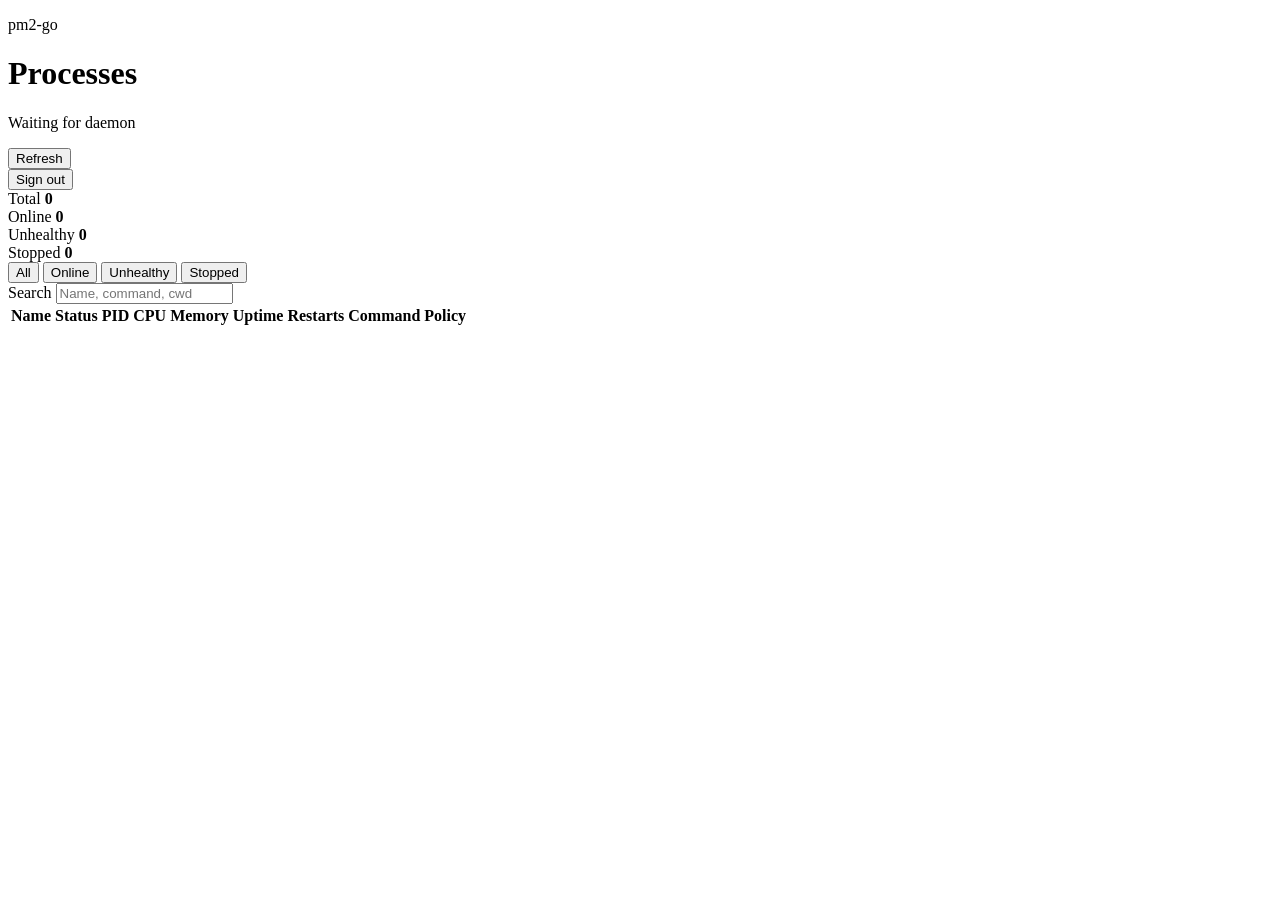
==== internal/web/assets/index.html @ 7dc077ea "feat: add optional web dashboard" ====
<!doctype html>
<html lang="en">
  <head>
    <meta charset="utf-8">
    <meta name="viewport" content="width=device-width, initial-scale=1">
    <title>pm2-go Web</title>
    <link rel="stylesheet" href="/assets/app.css">
    <script src="/assets/app.js" defer></script>
  </head>
  <body>
    <div class="app-shell">
      <header class="topbar">
        <div>
          <p class="eyebrow">pm2-go</p>
          <h1>Processes</h1>
        </div>
        <div class="topbar-actions">
          <p id="last-updated" class="timestamp">Waiting for daemon</p>
          <button id="refresh" class="button button-primary" type="button">Refresh</button>
          <form method="post" action="/auth/logout">
            <button class="button" type="submit">Sign out</button>
          </form>
        </div>
      </header>

      <main class="workspace">
        <section class="summary-strip" aria-label="Process summary">
          <div>
            <span class="summary-label">Total</span>
            <strong id="total-count">0</strong>
          </div>
          <div>
            <span class="summary-label">Online</span>
            <strong id="online-count">0</strong>
          </div>
          <div>
            <span class="summary-label">Unhealthy</span>
            <strong id="unhealthy-count">0</strong>
          </div>
          <div>
            <span class="summary-label">Stopped</span>
            <strong id="stopped-count">0</strong>
          </div>
        </section>

        <section class="toolbar" aria-label="Process filters">
          <div class="segmented" role="tablist" aria-label="Status filter">
            <button class="segment active" type="button" data-filter="all">All</button>
            <button class="segment" type="button" data-filter="online">Online</button>
            <button class="segment" type="button" data-filter="unhealthy">Unhealthy</button>
            <button class="segment" type="button" data-filter="stopped">Stopped</button>
          </div>
          <label class="search-label">
            <span>Search</span>
            <input id="search" type="search" placeholder="Name, command, cwd">
          </label>
        </section>

        <section class="table-panel" aria-label="Process table">
          <div id="error" class="notice notice-error" hidden></div>
          <div id="empty" class="notice" hidden>No processes registered.</div>
          <div class="table-scroll">
            <table>
              <thead>
                <tr>
                  <th scope="col">Name</th>
                  <th scope="col">Status</th>
                  <th scope="col">PID</th>
                  <th scope="col">CPU</th>
                  <th scope="col">Memory</th>
                  <th scope="col">Uptime</th>
                  <th scope="col">Restarts</th>
                  <th scope="col">Command</th>
                  <th scope="col">Policy</th>
                </tr>
              </thead>
              <tbody id="process-rows"></tbody>
            </table>
          </div>
        </section>
      </main>
    </div>
  </body>
</html>
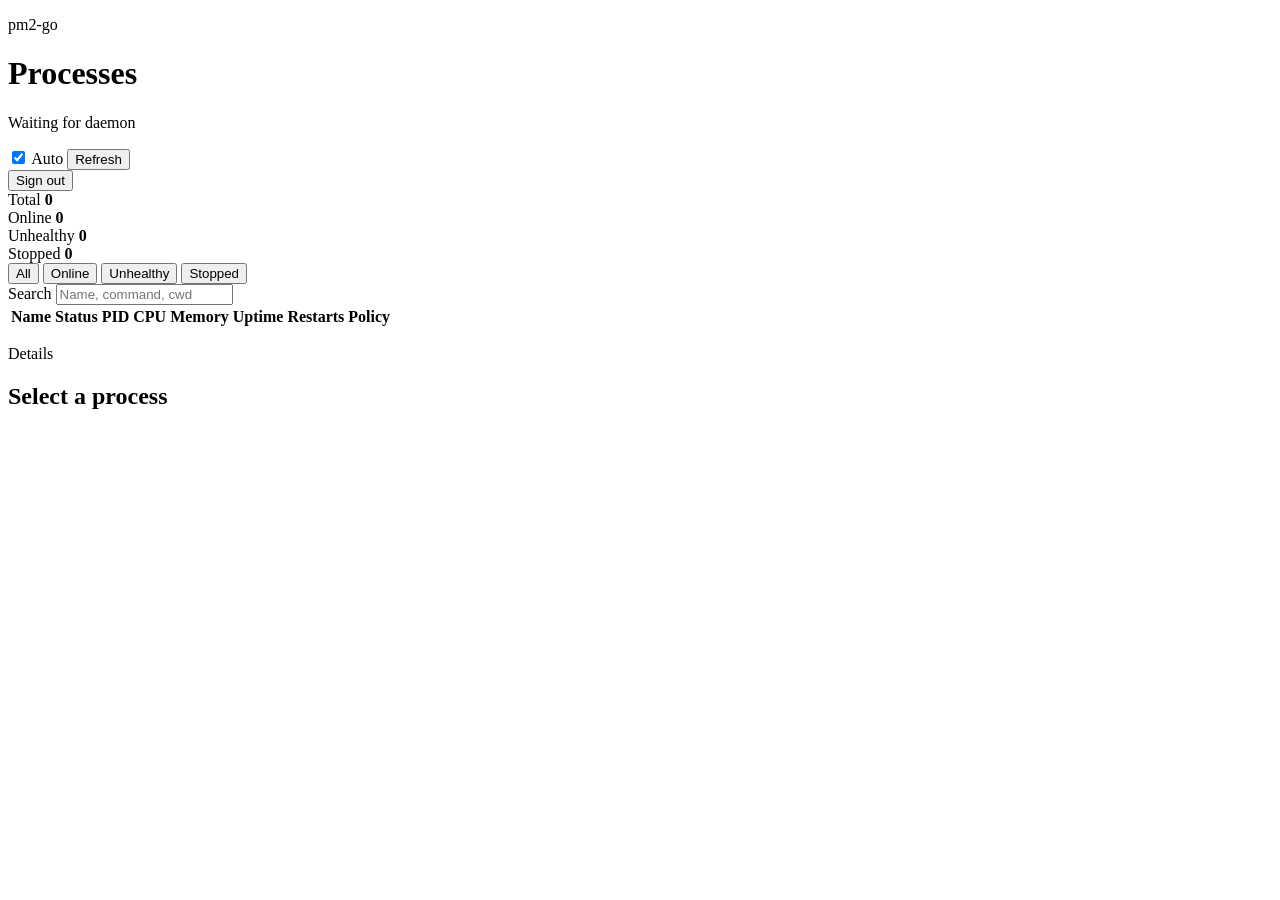
==== commit 86f5eea4: "feat: expand web dashboard controls" ====
--- a/internal/web/assets/index.html
+++ b/internal/web/assets/index.html
@@ -4,6 +4,7 @@
     <meta charset="utf-8">
     <meta name="viewport" content="width=device-width, initial-scale=1">
     <title>pm2-go Web</title>
+    <link rel="icon" href="/assets/favicon.svg">
     <link rel="stylesheet" href="/assets/app.css">
     <script src="/assets/app.js" defer></script>
   </head>
@@ -16,6 +17,10 @@
         </div>
         <div class="topbar-actions">
           <p id="last-updated" class="timestamp">Waiting for daemon</p>
+          <label class="toggle">
+            <input id="auto-refresh" type="checkbox" checked>
+            <span>Auto</span>
+          </label>
           <button id="refresh" class="button button-primary" type="button">Refresh</button>
           <form method="post" action="/auth/logout">
             <button class="button" type="submit">Sign out</button>
@@ -56,27 +61,109 @@
           </label>
         </section>
 
-        <section class="table-panel" aria-label="Process table">
-          <div id="error" class="notice notice-error" hidden></div>
-          <div id="empty" class="notice" hidden>No processes registered.</div>
-          <div class="table-scroll">
-            <table>
-              <thead>
-                <tr>
-                  <th scope="col">Name</th>
-                  <th scope="col">Status</th>
-                  <th scope="col">PID</th>
-                  <th scope="col">CPU</th>
-                  <th scope="col">Memory</th>
-                  <th scope="col">Uptime</th>
-                  <th scope="col">Restarts</th>
-                  <th scope="col">Command</th>
-                  <th scope="col">Policy</th>
-                </tr>
-              </thead>
-              <tbody id="process-rows"></tbody>
-            </table>
-          </div>
+        <section class="dashboard-grid">
+          <section class="table-panel" aria-label="Process table">
+            <div id="error" class="notice notice-error" hidden></div>
+            <div id="empty" class="notice" hidden>No processes registered.</div>
+            <div class="table-scroll">
+              <table>
+                <thead>
+                  <tr>
+                    <th scope="col">Name</th>
+                    <th scope="col">Status</th>
+                    <th scope="col">PID</th>
+                    <th scope="col">CPU</th>
+                    <th scope="col">Memory</th>
+                    <th scope="col">Uptime</th>
+                    <th scope="col">Restarts</th>
+                    <th scope="col">Policy</th>
+                  </tr>
+                </thead>
+                <tbody id="process-rows"></tbody>
+              </table>
+            </div>
+          </section>
+
+          <aside class="inspector" aria-label="Process details">
+            <div id="inspector-empty" class="empty-state">
+              <p class="eyebrow">Details</p>
+              <h2>Select a process</h2>
+            </div>
+
+            <div id="inspector-content" hidden>
+              <div class="inspector-header">
+                <div>
+                  <p class="eyebrow">Selected</p>
+                  <h2 id="detail-name">Process</h2>
+                  <p id="detail-command" class="muted-line"></p>
+                </div>
+                <span id="detail-status" class="status-pill">unknown</span>
+              </div>
+
+              <section class="actions-bar" aria-label="Lifecycle actions">
+                <button class="button" type="button" data-action="start">Start</button>
+                <button class="button" type="button" data-action="restart">Restart</button>
+                <button class="button" type="button" data-action="reload">Reload</button>
+                <button class="button" type="button" data-action="stop">Stop</button>
+                <button class="button button-danger" type="button" data-action="delete">Delete</button>
+              </section>
+
+              <section class="panel-section">
+                <div class="section-heading">
+                  <h3>Last hour</h3>
+                  <span id="metric-count" class="muted-line">0 samples</span>
+                </div>
+                <div class="chart-grid">
+                  <div>
+                    <div class="chart-label">CPU %</div>
+                    <canvas id="cpu-chart" width="360" height="120"></canvas>
+                  </div>
+                  <div>
+                    <div class="chart-label">Memory MB</div>
+                    <canvas id="memory-chart" width="360" height="120"></canvas>
+                  </div>
+                </div>
+              </section>
+
+              <section class="panel-section">
+                <div class="section-heading">
+                  <h3>Settings</h3>
+                  <button id="copy-config" class="small-button" type="button">Copy JSON</button>
+                </div>
+                <dl id="settings-list" class="settings-list"></dl>
+              </section>
+
+              <section class="panel-section">
+                <div class="section-heading">
+                  <h3>Logs</h3>
+                  <div class="inline-controls">
+                    <button class="small-button active" type="button" data-log-stream="out">stdout</button>
+                    <button class="small-button" type="button" data-log-stream="err">stderr</button>
+                  </div>
+                </div>
+                <div class="log-toolbar">
+                  <label class="toggle">
+                    <input id="log-live" type="checkbox" checked>
+                    <span>Live</span>
+                  </label>
+                  <label class="toggle">
+                    <input id="log-autoscroll" type="checkbox" checked>
+                    <span>Auto-scroll</span>
+                  </label>
+                  <input id="log-search" type="search" placeholder="Filter logs">
+                </div>
+                <pre id="log-viewer" class="log-viewer" aria-label="Process logs"></pre>
+              </section>
+
+              <section class="panel-section">
+                <div class="section-heading">
+                  <h3>Timeline</h3>
+                  <button id="events-refresh" class="small-button" type="button">Refresh</button>
+                </div>
+                <ul id="event-list" class="event-list"></ul>
+              </section>
+            </div>
+          </aside>
         </section>
       </main>
     </div>
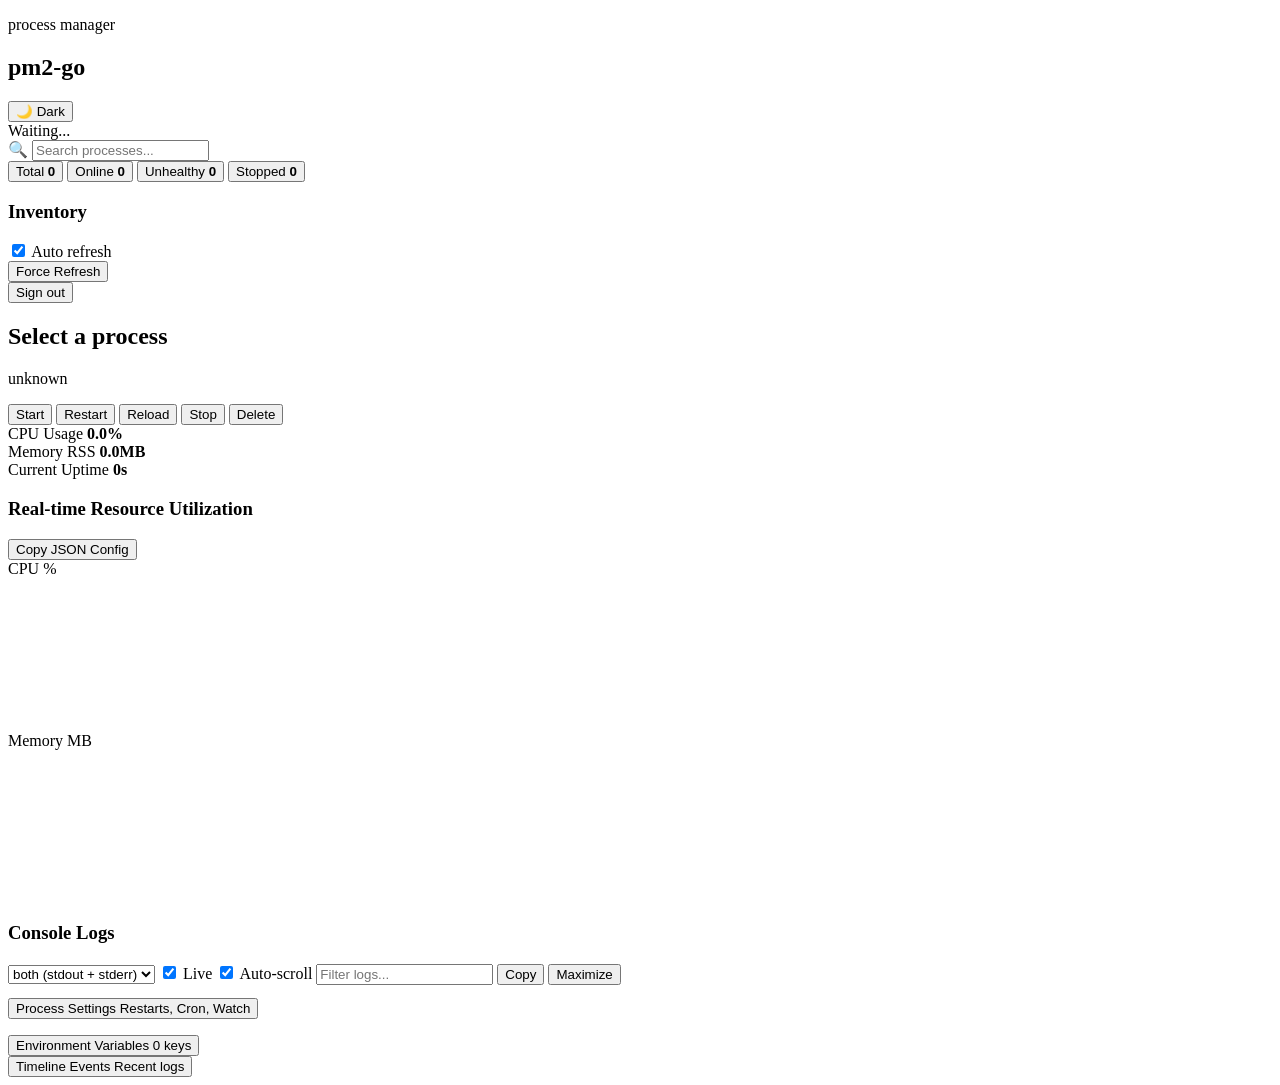
==== commit deaf3fc5: "feat: polish web dashboard layout" ====
--- a/internal/web/assets/index.html
+++ b/internal/web/assets/index.html
@@ -3,169 +3,252 @@
   <head>
     <meta charset="utf-8">
     <meta name="viewport" content="width=device-width, initial-scale=1">
-    <title>pm2-go Web</title>
+    <title>pm2-go Web Console</title>
     <link rel="icon" href="/assets/favicon.svg">
     <link rel="stylesheet" href="/assets/app.css">
     <script src="/assets/app.js" defer></script>
   </head>
   <body>
-    <div class="app-shell">
-      <header class="topbar">
-        <div>
-          <p class="eyebrow">pm2-go</p>
-          <h1>Processes</h1>
-        </div>
-        <div class="topbar-actions">
-          <p id="last-updated" class="timestamp">Waiting for daemon</p>
-          <label class="toggle">
-            <input id="auto-refresh" type="checkbox" checked>
-            <span>Auto</span>
-          </label>
-          <button id="refresh" class="button button-primary" type="button">Refresh</button>
+    <div class="app-layout">
+      <!-- Left Sidebar: Process List & Controls -->
+      <aside class="sidebar">
+        <header class="sidebar-header">
+          <div class="sidebar-header-top">
+            <div class="brand-lockup">
+              <p class="eyebrow">process manager</p>
+              <h1>pm2-go</h1>
+            </div>
+            <button id="theme-toggle" class="small-button theme-toggle-btn" type="button" title="Toggle dark mode">🌙 Dark</button>
+          </div>
+          <div class="header-meta">
+            <span id="last-updated" class="timestamp">Waiting...</span>
+          </div>
+        </header>
+
+        <section class="sidebar-search">
+          <div class="search-box">
+            <span class="search-icon">🔍</span>
+            <input id="search" type="search" placeholder="Search processes...">
+          </div>
+        </section>
+
+        <!-- Summary Statistics Grid -->
+        <section class="summary-grid" aria-label="Process summary">
+          <button class="summary-card active" type="button" data-filter-shortcut="all">
+            <span class="summary-title">Total</span>
+            <strong id="total-count">0</strong>
+          </button>
+          <button class="summary-card" type="button" data-filter-shortcut="online">
+            <span class="summary-title">Online</span>
+            <strong id="online-count">0</strong>
+          </button>
+          <button class="summary-card" type="button" data-filter-shortcut="unhealthy">
+            <span class="summary-title">Unhealthy</span>
+            <strong id="unhealthy-count">0</strong>
+          </button>
+          <button class="summary-card" type="button" data-filter-shortcut="stopped">
+            <span class="summary-title">Stopped</span>
+            <strong id="stopped-count">0</strong>
+          </button>
+        </section>
+
+        <!-- Process Navigation List -->
+        <section class="process-section" aria-label="Processes">
+          <div class="section-title-row">
+            <h3>Inventory</h3>
+            <div class="auto-refresh-control">
+              <label class="switch">
+                <input id="auto-refresh" type="checkbox" checked>
+                <span>Auto refresh</span>
+              </label>
+            </div>
+          </div>
+          <div class="process-scroll">
+            <div id="process-list" class="process-list">
+              <!-- Dynamic cards inserted here by app.js -->
+            </div>
+            <div id="empty" class="empty-list-notice" hidden>No processes registered.</div>
+          </div>
+        </section>
+
+        <!-- Sidebar Footer Action -->
+        <footer class="sidebar-footer">
+          <button id="refresh" class="button" type="button">Force Refresh</button>
           <form method="post" action="/auth/logout">
-            <button class="button" type="submit">Sign out</button>
+            <button class="button logout-button" type="submit">Sign out</button>
           </form>
-        </div>
-      </header>
-
-      <main class="workspace">
-        <section class="summary-strip" aria-label="Process summary">
-          <div>
-            <span class="summary-label">Total</span>
-            <strong id="total-count">0</strong>
-          </div>
-          <div>
-            <span class="summary-label">Online</span>
-            <strong id="online-count">0</strong>
-          </div>
-          <div>
-            <span class="summary-label">Unhealthy</span>
-            <strong id="unhealthy-count">0</strong>
-          </div>
-          <div>
-            <span class="summary-label">Stopped</span>
-            <strong id="stopped-count">0</strong>
-          </div>
-        </section>
-
-        <section class="toolbar" aria-label="Process filters">
-          <div class="segmented" role="tablist" aria-label="Status filter">
-            <button class="segment active" type="button" data-filter="all">All</button>
-            <button class="segment" type="button" data-filter="online">Online</button>
-            <button class="segment" type="button" data-filter="unhealthy">Unhealthy</button>
-            <button class="segment" type="button" data-filter="stopped">Stopped</button>
-          </div>
-          <label class="search-label">
-            <span>Search</span>
-            <input id="search" type="search" placeholder="Name, command, cwd">
-          </label>
-        </section>
-
-        <section class="dashboard-grid">
-          <section class="table-panel" aria-label="Process table">
-            <div id="error" class="notice notice-error" hidden></div>
-            <div id="empty" class="notice" hidden>No processes registered.</div>
-            <div class="table-scroll">
-              <table>
-                <thead>
-                  <tr>
-                    <th scope="col">Name</th>
-                    <th scope="col">Status</th>
-                    <th scope="col">PID</th>
-                    <th scope="col">CPU</th>
-                    <th scope="col">Memory</th>
-                    <th scope="col">Uptime</th>
-                    <th scope="col">Restarts</th>
-                    <th scope="col">Policy</th>
-                  </tr>
-                </thead>
-                <tbody id="process-rows"></tbody>
-              </table>
+        </footer>
+      </aside>
+
+      <!-- Right Main Workspace: Details & Monitoring -->
+      <main class="workspace" id="workspace-pane">
+        <!-- Error Banner -->
+        <div id="error" class="notice notice-error" hidden></div>
+
+        <!-- Selected Process Details Panel -->
+        <section id="selected-bar" class="details-panel" aria-live="polite">
+          <header class="details-header">
+            <div class="details-meta">
+              <div class="title-line">
+                <h2 id="detail-name">Select a process</h2>
+                <span id="detail-status" class="status-pill">unknown</span>
+              </div>
+              <p id="detail-command" class="muted-line code-line"></p>
+            </div>
+
+            <!-- Quick Action controls -->
+            <div class="details-actions">
+              <div class="action-button-strip">
+                <button class="button action-btn" data-action="start" title="Start Process">Start</button>
+                <button class="button action-btn" data-action="restart" title="Restart Process">Restart</button>
+                <button class="button action-btn" data-action="reload" title="Reload Environment">Reload</button>
+                <button class="button action-btn" data-action="stop" title="Stop Process">Stop</button>
+                <button class="button action-btn button-danger" data-action="delete" title="Delete Process">Delete</button>
+              </div>
+            </div>
+          </header>
+
+          <!-- Metrics Strip -->
+          <div class="metrics-strip">
+            <div class="metric-card">
+              <span>CPU Usage</span>
+              <strong id="selected-cpu">0.0%</strong>
+            </div>
+            <div class="metric-card">
+              <span>Memory RSS</span>
+              <strong id="selected-memory">0.0MB</strong>
+            </div>
+            <div class="metric-card">
+              <span>Current Uptime</span>
+              <strong id="selected-uptime">0s</strong>
+            </div>
+          </div>
+
+          <!-- Charts Cards Grid -->
+          <section class="grid-card metrics-card">
+            <div class="card-header">
+              <h3>Real-time Resource Utilization</h3>
+              <button id="copy-config" class="small-button" type="button" title="Copy Process config JSON">Copy JSON Config</button>
+            </div>
+            <div class="chart-grid">
+              <div class="chart-card">
+                <div class="chart-label">CPU %</div>
+                <canvas id="cpu-chart" height="150"></canvas>
+              </div>
+              <div class="chart-card">
+                <div class="chart-label">Memory MB</div>
+                <canvas id="memory-chart" height="150"></canvas>
+              </div>
             </div>
           </section>
 
-          <aside class="inspector" aria-label="Process details">
-            <div id="inspector-empty" class="empty-state">
-              <p class="eyebrow">Details</p>
-              <h2>Select a process</h2>
-            </div>
-
-            <div id="inspector-content" hidden>
-              <div class="inspector-header">
-                <div>
-                  <p class="eyebrow">Selected</p>
-                  <h2 id="detail-name">Process</h2>
-                  <p id="detail-command" class="muted-line"></p>
-                </div>
-                <span id="detail-status" class="status-pill">unknown</span>
-              </div>
-
-              <section class="actions-bar" aria-label="Lifecycle actions">
-                <button class="button" type="button" data-action="start">Start</button>
-                <button class="button" type="button" data-action="restart">Restart</button>
-                <button class="button" type="button" data-action="reload">Reload</button>
-                <button class="button" type="button" data-action="stop">Stop</button>
-                <button class="button button-danger" type="button" data-action="delete">Delete</button>
-              </section>
-
-              <section class="panel-section">
-                <div class="section-heading">
-                  <h3>Last hour</h3>
-                  <span id="metric-count" class="muted-line">0 samples</span>
-                </div>
-                <div class="chart-grid">
-                  <div>
-                    <div class="chart-label">CPU %</div>
-                    <canvas id="cpu-chart" width="360" height="120"></canvas>
-                  </div>
-                  <div>
-                    <div class="chart-label">Memory MB</div>
-                    <canvas id="memory-chart" width="360" height="120"></canvas>
-                  </div>
-                </div>
-              </section>
-
-              <section class="panel-section">
-                <div class="section-heading">
-                  <h3>Settings</h3>
-                  <button id="copy-config" class="small-button" type="button">Copy JSON</button>
-                </div>
-                <dl id="settings-list" class="settings-list"></dl>
-              </section>
-
-              <section class="panel-section">
-                <div class="section-heading">
-                  <h3>Logs</h3>
-                  <div class="inline-controls">
-                    <button class="small-button active" type="button" data-log-stream="out">stdout</button>
-                    <button class="small-button" type="button" data-log-stream="err">stderr</button>
-                  </div>
-                </div>
+          <!-- Split Workspace Section: Logs & Tabs Panel -->
+          <div class="split-columns">
+            <!-- Left Split: Real-time Terminal Log Viewer -->
+            <section class="grid-card logs-card">
+              <div class="card-header">
+                <h3>Console Logs</h3>
                 <div class="log-toolbar">
-                  <label class="toggle">
+                  <select id="log-stream">
+                    <option value="both">both (stdout + stderr)</option>
+                    <option value="out">stdout</option>
+                    <option value="err">stderr</option>
+                  </select>
+                  <label class="switch">
                     <input id="log-live" type="checkbox" checked>
                     <span>Live</span>
                   </label>
-                  <label class="toggle">
+                  <label class="switch">
                     <input id="log-autoscroll" type="checkbox" checked>
                     <span>Auto-scroll</span>
                   </label>
-                  <input id="log-search" type="search" placeholder="Filter logs">
+                  <input id="log-search" type="search" placeholder="Filter logs...">
+                  <button id="log-copy" class="small-button" type="button" title="Copy visible logs">Copy</button>
+                  <button id="log-maximize" class="small-button" type="button" title="Maximize Logs Terminal">Maximize</button>
                 </div>
-                <pre id="log-viewer" class="log-viewer" aria-label="Process logs"></pre>
-              </section>
-
-              <section class="panel-section">
-                <div class="section-heading">
-                  <h3>Timeline</h3>
-                  <button id="events-refresh" class="small-button" type="button">Refresh</button>
-                </div>
-                <ul id="event-list" class="event-list"></ul>
-              </section>
-            </div>
-          </aside>
+              </div>
+              <pre id="log-viewer" class="log-viewer" aria-label="Process logs"></pre>
+            </section>
+
+            <!-- Right Split: Tabs Section (Settings, Env, Timeline) -->
+            <section class="grid-card info-card">
+              <div class="accordion">
+                <!-- Settings Panel -->
+                <article class="accordion-item" data-section="settings">
+                  <button class="accordion-trigger" type="button" aria-expanded="true" aria-controls="panel-settings">
+                    <span>Process Settings</span>
+                    <span class="accordion-meta">Restarts, Cron, Watch</span>
+                  </button>
+                  <div id="panel-settings" class="accordion-panel">
+                    <dl id="settings-list" class="settings-list"></dl>
+                  </div>
+                </article>
+
+                <!-- Environment Keys Panel -->
+                <article class="accordion-item" data-section="env">
+                  <button class="accordion-trigger" type="button" aria-expanded="false" aria-controls="panel-env">
+                    <span>Environment Variables</span>
+                    <span id="env-count" class="accordion-meta">0 keys</span>
+                  </button>
+                  <div id="panel-env" class="accordion-panel" hidden>
+                    <div class="env-search-row">
+                      <span class="search-icon">🔍</span>
+                      <input id="env-search" type="search" placeholder="Filter environment keys...">
+                    </div>
+                    <div id="env-key-list" class="key-grid"></div>
+                  </div>
+                </article>
+
+                <!-- Event Timeline Panel -->
+                <article class="accordion-item" data-section="events">
+                  <button class="accordion-trigger" type="button" aria-expanded="false" aria-controls="panel-events">
+                    <span>Timeline Events</span>
+                    <span class="accordion-meta">Recent logs</span>
+                  </button>
+                  <div id="panel-events" class="accordion-panel" hidden>
+                    <div class="section-heading compact-heading">
+                      <h3>Recent Events Log</h3>
+                    </div>
+                    <ul id="event-list" class="event-list"></ul>
+                  </div>
+                </article>
+              </div>
+            </section>
+          </div>
         </section>
       </main>
     </div>
+
+    <!-- Confirm Dialog Modal Overlay -->
+    <div id="confirm-modal" class="modal-backdrop confirm-backdrop" hidden>
+      <section class="confirm-panel" role="dialog" aria-modal="true" aria-labelledby="confirm-title">
+        <p class="eyebrow">Confirm Action</p>
+        <h2 id="confirm-title">Delete process?</h2>
+        <p id="confirm-copy" class="muted-line">This action removes the process from pm2-go daemon monitoring.</p>
+        <div class="confirm-actions">
+          <button id="confirm-cancel" class="button" type="button">Cancel</button>
+          <button id="confirm-run" class="button button-danger" type="button">Delete</button>
+        </div>
+      </section>
+    </div>
+
+    <!-- Logs Modal Panel overlay -->
+    <div id="logs-modal" class="modal-backdrop" hidden>
+      <section class="modal-panel logs-modal-panel">
+        <header class="modal-header">
+          <div>
+            <p class="eyebrow">Expanded View</p>
+            <h3 class="modal-title-text">Terminal Log Viewer</h3>
+          </div>
+          <button id="close-logs-modal" class="button" type="button">Close Viewer</button>
+        </header>
+        <div class="modal-body logs-modal-body">
+          <pre id="modal-log-viewer" class="log-viewer modal-log-viewer" aria-label="Expanded logs"></pre>
+        </div>
+      </section>
+    </div>
+
+    <!-- Toast Notifications -->
+    <div id="toast" class="toast" role="status" hidden></div>
   </body>
 </html>
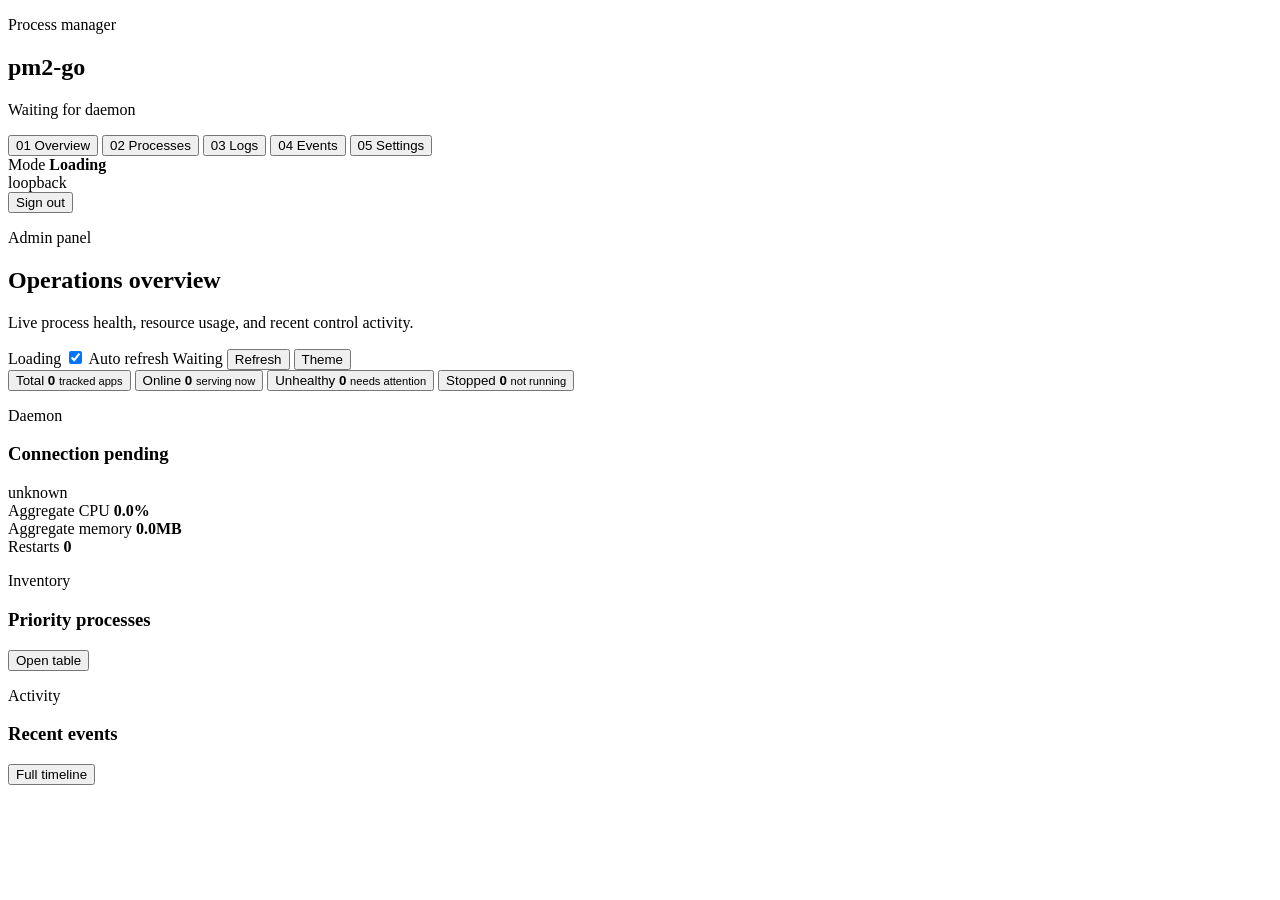
==== commit ef369e19: "feat: redesign web admin console" ====
--- a/internal/web/assets/index.html
+++ b/internal/web/assets/index.html
@@ -3,228 +3,357 @@
   <head>
     <meta charset="utf-8">
     <meta name="viewport" content="width=device-width, initial-scale=1">
-    <title>pm2-go Web Console</title>
+    <title>pm2-go Admin</title>
     <link rel="icon" href="/assets/favicon.svg">
     <link rel="stylesheet" href="/assets/app.css">
     <script src="/assets/app.js" defer></script>
   </head>
   <body>
-    <div class="app-layout">
-      <!-- Left Sidebar: Process List & Controls -->
-      <aside class="sidebar">
-        <header class="sidebar-header">
-          <div class="sidebar-header-top">
-            <div class="brand-lockup">
-              <p class="eyebrow">process manager</p>
-              <h1>pm2-go</h1>
+    <div class="admin-shell">
+      <aside class="side-rail" aria-label="Admin navigation">
+        <header class="brand-block">
+          <p class="eyebrow">Process manager</p>
+          <h1>pm2-go</h1>
+          <p id="rail-summary" class="muted-line">Waiting for daemon</p>
+        </header>
+
+        <nav class="rail-nav" aria-label="Sections">
+          <button class="rail-link active" type="button" data-view="overview">
+            <span class="rail-mark">01</span>
+            Overview
+          </button>
+          <button class="rail-link" type="button" data-view="processes">
+            <span class="rail-mark">02</span>
+            Processes
+          </button>
+          <button class="rail-link" type="button" data-view="logs">
+            <span class="rail-mark">03</span>
+            Logs
+          </button>
+          <button class="rail-link" type="button" data-view="events">
+            <span class="rail-mark">04</span>
+            Events
+          </button>
+          <button class="rail-link" type="button" data-view="settings">
+            <span class="rail-mark">05</span>
+            Settings
+          </button>
+        </nav>
+
+        <section class="rail-status" aria-label="Access mode">
+          <div>
+            <span class="field-label">Mode</span>
+            <strong id="rail-mode">Loading</strong>
+          </div>
+          <span id="rail-bind" class="compact-pill">loopback</span>
+        </section>
+
+        <form method="post" action="/auth/logout" class="rail-footer">
+          <button class="button ghost-button" type="submit">Sign out</button>
+        </form>
+      </aside>
+
+      <main class="admin-main">
+        <header class="command-bar">
+          <div class="command-heading">
+            <p class="eyebrow">Admin panel</p>
+            <h2 id="view-title">Operations overview</h2>
+            <p id="view-copy" class="muted-line">Live process health, resource usage, and recent control activity.</p>
+          </div>
+
+          <div class="command-actions">
+            <span id="read-only-badge" class="mode-badge">Loading</span>
+            <label class="switch">
+              <input id="auto-refresh" type="checkbox" checked>
+              <span>Auto refresh</span>
+            </label>
+            <span id="last-updated" class="timestamp">Waiting</span>
+            <button id="refresh" class="button" type="button">Refresh</button>
+            <button id="theme-toggle" class="button icon-button" type="button">Theme</button>
+          </div>
+        </header>
+
+        <div id="error" class="notice notice-error" hidden></div>
+
+        <section id="overview-view" class="view-panel">
+          <div class="summary-grid" aria-label="Process summary">
+            <button class="summary-card active" type="button" data-filter-shortcut="all">
+              <span class="summary-title">Total</span>
+              <strong id="total-count">0</strong>
+              <small id="total-hint">tracked apps</small>
+            </button>
+            <button class="summary-card" type="button" data-filter-shortcut="online">
+              <span class="summary-title">Online</span>
+              <strong id="online-count">0</strong>
+              <small>serving now</small>
+            </button>
+            <button class="summary-card warning-card" type="button" data-filter-shortcut="unhealthy">
+              <span class="summary-title">Unhealthy</span>
+              <strong id="unhealthy-count">0</strong>
+              <small>needs attention</small>
+            </button>
+            <button class="summary-card danger-card" type="button" data-filter-shortcut="stopped">
+              <span class="summary-title">Stopped</span>
+              <strong id="stopped-count">0</strong>
+              <small>not running</small>
+            </button>
+          </div>
+
+          <div class="overview-grid">
+            <section class="panel hero-panel">
+              <div class="panel-header">
+                <div>
+                  <p class="eyebrow">Daemon</p>
+                  <h3 id="daemon-health-title">Connection pending</h3>
+                </div>
+                <span id="daemon-health-pill" class="status-pill">unknown</span>
+              </div>
+              <div class="hero-stats">
+                <div>
+                  <span class="field-label">Aggregate CPU</span>
+                  <strong id="aggregate-cpu">0.0%</strong>
+                </div>
+                <div>
+                  <span class="field-label">Aggregate memory</span>
+                  <strong id="aggregate-memory">0.0MB</strong>
+                </div>
+                <div>
+                  <span class="field-label">Restarts</span>
+                  <strong id="aggregate-restarts">0</strong>
+                </div>
+              </div>
+              <div id="health-breakdown" class="health-breakdown"></div>
+            </section>
+
+            <section class="panel">
+              <div class="panel-header">
+                <div>
+                  <p class="eyebrow">Inventory</p>
+                  <h3>Priority processes</h3>
+                </div>
+                <button class="small-button" type="button" data-view-jump="processes">Open table</button>
+              </div>
+              <div id="overview-processes" class="priority-list"></div>
+            </section>
+
+            <section class="panel">
+              <div class="panel-header">
+                <div>
+                  <p class="eyebrow">Activity</p>
+                  <h3>Recent events</h3>
+                </div>
+                <button class="small-button" type="button" data-view-jump="events">Full timeline</button>
+              </div>
+              <ul id="overview-events" class="event-list compact-events"></ul>
+            </section>
+          </div>
+        </section>
+
+        <section id="processes-view" class="view-panel" hidden>
+          <div class="inventory-layout">
+            <section class="inventory-area">
+              <div class="panel inventory-panel">
+                <div class="table-toolbar">
+                  <div class="search-box">
+                    <span class="search-icon">Search</span>
+                    <input id="search" type="search" placeholder="Name, command, cwd, args">
+                  </div>
+                  <div class="filter-strip" aria-label="Status filter">
+                    <button class="filter-button active" type="button" data-filter-shortcut="all">All</button>
+                    <button class="filter-button" type="button" data-filter-shortcut="online">Online</button>
+                    <button class="filter-button" type="button" data-filter-shortcut="unhealthy">Unhealthy</button>
+                    <button class="filter-button" type="button" data-filter-shortcut="stopped">Stopped</button>
+                  </div>
+                </div>
+
+                <div class="table-wrap">
+                  <table class="process-table">
+                    <thead>
+                      <tr>
+                        <th scope="col">Process</th>
+                        <th scope="col">Status</th>
+                        <th scope="col">PID</th>
+                        <th scope="col">CPU</th>
+                        <th scope="col">Memory</th>
+                        <th scope="col">Uptime</th>
+                        <th scope="col">Restarts</th>
+                        <th scope="col">Policy</th>
+                      </tr>
+                    </thead>
+                    <tbody id="process-rows"></tbody>
+                  </table>
+                </div>
+                <div id="empty" class="empty-state" hidden>No matching processes.</div>
+              </div>
+            </section>
+
+            <aside class="inspector-panel" aria-label="Selected process">
+              <div id="detail-empty" class="empty-state">
+                Select a process to inspect configuration, charts, and controls.
+              </div>
+              <div id="detail-content" class="inspector-content" hidden>
+                <header class="inspector-header">
+                  <div>
+                    <p class="eyebrow">Selected process</p>
+                    <h3 id="detail-name">Process</h3>
+                    <p id="detail-command" class="code-line"></p>
+                  </div>
+                  <span id="detail-status" class="status-pill">unknown</span>
+                </header>
+
+                <div class="action-strip">
+                  <button class="button action-btn" type="button" data-action="start">Start</button>
+                  <button class="button action-btn" type="button" data-action="restart">Restart</button>
+                  <button class="button action-btn" type="button" data-action="reload">Reload</button>
+                  <button class="button action-btn danger-outline" type="button" data-action="stop">Stop</button>
+                  <button class="button action-btn button-danger" type="button" data-action="delete">Delete</button>
+                </div>
+
+                <div class="metric-strip">
+                  <div>
+                    <span class="field-label">CPU</span>
+                    <strong id="selected-cpu">0.0%</strong>
+                  </div>
+                  <div>
+                    <span class="field-label">Memory</span>
+                    <strong id="selected-memory">0.0MB</strong>
+                  </div>
+                  <div>
+                    <span class="field-label">Uptime</span>
+                    <strong id="selected-uptime">0s</strong>
+                  </div>
+                </div>
+
+                <section class="chart-panel">
+                  <div class="panel-header tight-header">
+                    <div>
+                      <p class="eyebrow">Last hour</p>
+                      <h3>Resource trend</h3>
+                    </div>
+                    <span id="metric-count" class="compact-pill">0 samples</span>
+                  </div>
+                  <div class="chart-grid">
+                    <div>
+                      <div class="chart-label">CPU %</div>
+                      <canvas id="cpu-chart" height="140"></canvas>
+                    </div>
+                    <div>
+                      <div class="chart-label">Memory MB</div>
+                      <canvas id="memory-chart" height="140"></canvas>
+                    </div>
+                  </div>
+                </section>
+
+                <div class="detail-tabs" role="tablist" aria-label="Process detail tabs">
+                  <button class="detail-tab active" type="button" data-detail-tab="settings">Settings</button>
+                  <button class="detail-tab" type="button" data-detail-tab="env">Env</button>
+                  <button class="detail-tab" type="button" data-detail-tab="paths">Paths</button>
+                </div>
+
+                <section id="settings-tab" class="detail-tab-panel">
+                  <div class="section-heading">
+                    <h3>Runtime settings</h3>
+                    <button id="copy-config" class="small-button" type="button">Copy JSON</button>
+                  </div>
+                  <dl id="settings-list" class="settings-list"></dl>
+                </section>
+
+                <section id="env-tab" class="detail-tab-panel" hidden>
+                  <div class="section-heading">
+                    <h3>Environment keys</h3>
+                    <span id="env-count" class="compact-pill">0 keys</span>
+                  </div>
+                  <div class="search-box compact-search">
+                    <span class="search-icon">Filter</span>
+                    <input id="env-search" type="search" placeholder="Environment key">
+                  </div>
+                  <div id="env-key-list" class="key-grid"></div>
+                </section>
+
+                <section id="paths-tab" class="detail-tab-panel" hidden>
+                  <dl id="paths-list" class="settings-list"></dl>
+                </section>
+              </div>
+            </aside>
+          </div>
+        </section>
+
+        <section id="logs-view" class="view-panel" hidden>
+          <section class="panel logs-panel">
+            <div class="panel-header logs-header">
+              <div>
+                <p class="eyebrow">Live tail</p>
+                <h3 id="log-process-name">No process selected</h3>
+              </div>
+              <div class="log-controls">
+                <select id="process-select" aria-label="Select process"></select>
+                <select id="log-stream" aria-label="Log stream">
+                  <option value="both">stdout + stderr</option>
+                  <option value="out">stdout</option>
+                  <option value="err">stderr</option>
+                </select>
+                <label class="switch">
+                  <input id="log-live" type="checkbox" checked>
+                  <span>Live</span>
+                </label>
+                <label class="switch">
+                  <input id="log-autoscroll" type="checkbox" checked>
+                  <span>Auto-scroll</span>
+                </label>
+                <input id="log-search" type="search" placeholder="Filter logs">
+                <button id="log-copy" class="small-button" type="button">Copy</button>
+                <button id="log-maximize" class="small-button" type="button">Expand</button>
+              </div>
             </div>
-            <button id="theme-toggle" class="small-button theme-toggle-btn" type="button" title="Toggle dark mode">🌙 Dark</button>
-          </div>
-          <div class="header-meta">
-            <span id="last-updated" class="timestamp">Waiting...</span>
-          </div>
-        </header>
-
-        <section class="sidebar-search">
-          <div class="search-box">
-            <span class="search-icon">🔍</span>
-            <input id="search" type="search" placeholder="Search processes...">
-          </div>
-        </section>
-
-        <!-- Summary Statistics Grid -->
-        <section class="summary-grid" aria-label="Process summary">
-          <button class="summary-card active" type="button" data-filter-shortcut="all">
-            <span class="summary-title">Total</span>
-            <strong id="total-count">0</strong>
-          </button>
-          <button class="summary-card" type="button" data-filter-shortcut="online">
-            <span class="summary-title">Online</span>
-            <strong id="online-count">0</strong>
-          </button>
-          <button class="summary-card" type="button" data-filter-shortcut="unhealthy">
-            <span class="summary-title">Unhealthy</span>
-            <strong id="unhealthy-count">0</strong>
-          </button>
-          <button class="summary-card" type="button" data-filter-shortcut="stopped">
-            <span class="summary-title">Stopped</span>
-            <strong id="stopped-count">0</strong>
-          </button>
-        </section>
-
-        <!-- Process Navigation List -->
-        <section class="process-section" aria-label="Processes">
-          <div class="section-title-row">
-            <h3>Inventory</h3>
-            <div class="auto-refresh-control">
-              <label class="switch">
-                <input id="auto-refresh" type="checkbox" checked>
-                <span>Auto refresh</span>
-              </label>
+            <pre id="log-viewer" class="log-viewer" aria-label="Process logs"></pre>
+          </section>
+        </section>
+
+        <section id="events-view" class="view-panel" hidden>
+          <section class="panel">
+            <div class="panel-header">
+              <div>
+                <p class="eyebrow">Audit trail</p>
+                <h3>Control and status events</h3>
+              </div>
+              <button id="events-refresh" class="small-button" type="button">Refresh events</button>
             </div>
-          </div>
-          <div class="process-scroll">
-            <div id="process-list" class="process-list">
-              <!-- Dynamic cards inserted here by app.js -->
-            </div>
-            <div id="empty" class="empty-list-notice" hidden>No processes registered.</div>
-          </div>
-        </section>
-
-        <!-- Sidebar Footer Action -->
-        <footer class="sidebar-footer">
-          <button id="refresh" class="button" type="button">Force Refresh</button>
-          <form method="post" action="/auth/logout">
-            <button class="button logout-button" type="submit">Sign out</button>
-          </form>
-        </footer>
-      </aside>
-
-      <!-- Right Main Workspace: Details & Monitoring -->
-      <main class="workspace" id="workspace-pane">
-        <!-- Error Banner -->
-        <div id="error" class="notice notice-error" hidden></div>
-
-        <!-- Selected Process Details Panel -->
-        <section id="selected-bar" class="details-panel" aria-live="polite">
-          <header class="details-header">
-            <div class="details-meta">
-              <div class="title-line">
-                <h2 id="detail-name">Select a process</h2>
-                <span id="detail-status" class="status-pill">unknown</span>
-              </div>
-              <p id="detail-command" class="muted-line code-line"></p>
-            </div>
-
-            <!-- Quick Action controls -->
-            <div class="details-actions">
-              <div class="action-button-strip">
-                <button class="button action-btn" data-action="start" title="Start Process">Start</button>
-                <button class="button action-btn" data-action="restart" title="Restart Process">Restart</button>
-                <button class="button action-btn" data-action="reload" title="Reload Environment">Reload</button>
-                <button class="button action-btn" data-action="stop" title="Stop Process">Stop</button>
-                <button class="button action-btn button-danger" data-action="delete" title="Delete Process">Delete</button>
-              </div>
-            </div>
-          </header>
-
-          <!-- Metrics Strip -->
-          <div class="metrics-strip">
-            <div class="metric-card">
-              <span>CPU Usage</span>
-              <strong id="selected-cpu">0.0%</strong>
-            </div>
-            <div class="metric-card">
-              <span>Memory RSS</span>
-              <strong id="selected-memory">0.0MB</strong>
-            </div>
-            <div class="metric-card">
-              <span>Current Uptime</span>
-              <strong id="selected-uptime">0s</strong>
-            </div>
-          </div>
-
-          <!-- Charts Cards Grid -->
-          <section class="grid-card metrics-card">
-            <div class="card-header">
-              <h3>Real-time Resource Utilization</h3>
-              <button id="copy-config" class="small-button" type="button" title="Copy Process config JSON">Copy JSON Config</button>
-            </div>
-            <div class="chart-grid">
-              <div class="chart-card">
-                <div class="chart-label">CPU %</div>
-                <canvas id="cpu-chart" height="150"></canvas>
-              </div>
-              <div class="chart-card">
-                <div class="chart-label">Memory MB</div>
-                <canvas id="memory-chart" height="150"></canvas>
-              </div>
-            </div>
+            <ul id="event-list" class="event-list timeline-list"></ul>
           </section>
-
-          <!-- Split Workspace Section: Logs & Tabs Panel -->
-          <div class="split-columns">
-            <!-- Left Split: Real-time Terminal Log Viewer -->
-            <section class="grid-card logs-card">
-              <div class="card-header">
-                <h3>Console Logs</h3>
-                <div class="log-toolbar">
-                  <select id="log-stream">
-                    <option value="both">both (stdout + stderr)</option>
-                    <option value="out">stdout</option>
-                    <option value="err">stderr</option>
-                  </select>
-                  <label class="switch">
-                    <input id="log-live" type="checkbox" checked>
-                    <span>Live</span>
-                  </label>
-                  <label class="switch">
-                    <input id="log-autoscroll" type="checkbox" checked>
-                    <span>Auto-scroll</span>
-                  </label>
-                  <input id="log-search" type="search" placeholder="Filter logs...">
-                  <button id="log-copy" class="small-button" type="button" title="Copy visible logs">Copy</button>
-                  <button id="log-maximize" class="small-button" type="button" title="Maximize Logs Terminal">Maximize</button>
-                </div>
-              </div>
-              <pre id="log-viewer" class="log-viewer" aria-label="Process logs"></pre>
-            </section>
-
-            <!-- Right Split: Tabs Section (Settings, Env, Timeline) -->
-            <section class="grid-card info-card">
-              <div class="accordion">
-                <!-- Settings Panel -->
-                <article class="accordion-item" data-section="settings">
-                  <button class="accordion-trigger" type="button" aria-expanded="true" aria-controls="panel-settings">
-                    <span>Process Settings</span>
-                    <span class="accordion-meta">Restarts, Cron, Watch</span>
-                  </button>
-                  <div id="panel-settings" class="accordion-panel">
-                    <dl id="settings-list" class="settings-list"></dl>
-                  </div>
-                </article>
-
-                <!-- Environment Keys Panel -->
-                <article class="accordion-item" data-section="env">
-                  <button class="accordion-trigger" type="button" aria-expanded="false" aria-controls="panel-env">
-                    <span>Environment Variables</span>
-                    <span id="env-count" class="accordion-meta">0 keys</span>
-                  </button>
-                  <div id="panel-env" class="accordion-panel" hidden>
-                    <div class="env-search-row">
-                      <span class="search-icon">🔍</span>
-                      <input id="env-search" type="search" placeholder="Filter environment keys...">
-                    </div>
-                    <div id="env-key-list" class="key-grid"></div>
-                  </div>
-                </article>
-
-                <!-- Event Timeline Panel -->
-                <article class="accordion-item" data-section="events">
-                  <button class="accordion-trigger" type="button" aria-expanded="false" aria-controls="panel-events">
-                    <span>Timeline Events</span>
-                    <span class="accordion-meta">Recent logs</span>
-                  </button>
-                  <div id="panel-events" class="accordion-panel" hidden>
-                    <div class="section-heading compact-heading">
-                      <h3>Recent Events Log</h3>
-                    </div>
-                    <ul id="event-list" class="event-list"></ul>
-                  </div>
-                </article>
-              </div>
+        </section>
+
+        <section id="settings-view" class="view-panel" hidden>
+          <div class="settings-grid">
+            <section class="panel">
+              <div class="panel-header">
+                <div>
+                  <p class="eyebrow">Security</p>
+                  <h3>Dashboard access</h3>
+                </div>
+                <span id="settings-mode-pill" class="mode-badge">Loading</span>
+              </div>
+              <dl id="admin-settings-list" class="settings-list settings-list-wide"></dl>
+            </section>
+
+            <section class="panel">
+              <div class="panel-header">
+                <div>
+                  <p class="eyebrow">Runtime</p>
+                  <h3>Admin posture</h3>
+                </div>
+              </div>
+              <div id="security-notice" class="posture-list"></div>
             </section>
           </div>
         </section>
       </main>
     </div>
 
-    <!-- Confirm Dialog Modal Overlay -->
-    <div id="confirm-modal" class="modal-backdrop confirm-backdrop" hidden>
+    <div id="confirm-modal" class="modal-backdrop" hidden>
       <section class="confirm-panel" role="dialog" aria-modal="true" aria-labelledby="confirm-title">
-        <p class="eyebrow">Confirm Action</p>
+        <p class="eyebrow">Confirm action</p>
         <h2 id="confirm-title">Delete process?</h2>
-        <p id="confirm-copy" class="muted-line">This action removes the process from pm2-go daemon monitoring.</p>
+        <p id="confirm-copy" class="muted-line">This removes the selected process from daemon management.</p>
         <div class="confirm-actions">
           <button id="confirm-cancel" class="button" type="button">Cancel</button>
           <button id="confirm-run" class="button button-danger" type="button">Delete</button>
@@ -232,23 +361,19 @@
       </section>
     </div>
 
-    <!-- Logs Modal Panel overlay -->
     <div id="logs-modal" class="modal-backdrop" hidden>
-      <section class="modal-panel logs-modal-panel">
+      <section class="modal-panel logs-modal-panel" role="dialog" aria-modal="true" aria-label="Expanded logs">
         <header class="modal-header">
           <div>
-            <p class="eyebrow">Expanded View</p>
-            <h3 class="modal-title-text">Terminal Log Viewer</h3>
-          </div>
-          <button id="close-logs-modal" class="button" type="button">Close Viewer</button>
+            <p class="eyebrow">Expanded logs</p>
+            <h3 class="modal-title-text">Terminal log viewer</h3>
+          </div>
+          <button id="close-logs-modal" class="button" type="button">Close</button>
         </header>
-        <div class="modal-body logs-modal-body">
-          <pre id="modal-log-viewer" class="log-viewer modal-log-viewer" aria-label="Expanded logs"></pre>
-        </div>
+        <pre id="modal-log-viewer" class="log-viewer modal-log-viewer" aria-label="Expanded logs"></pre>
       </section>
     </div>
 
-    <!-- Toast Notifications -->
     <div id="toast" class="toast" role="status" hidden></div>
   </body>
 </html>
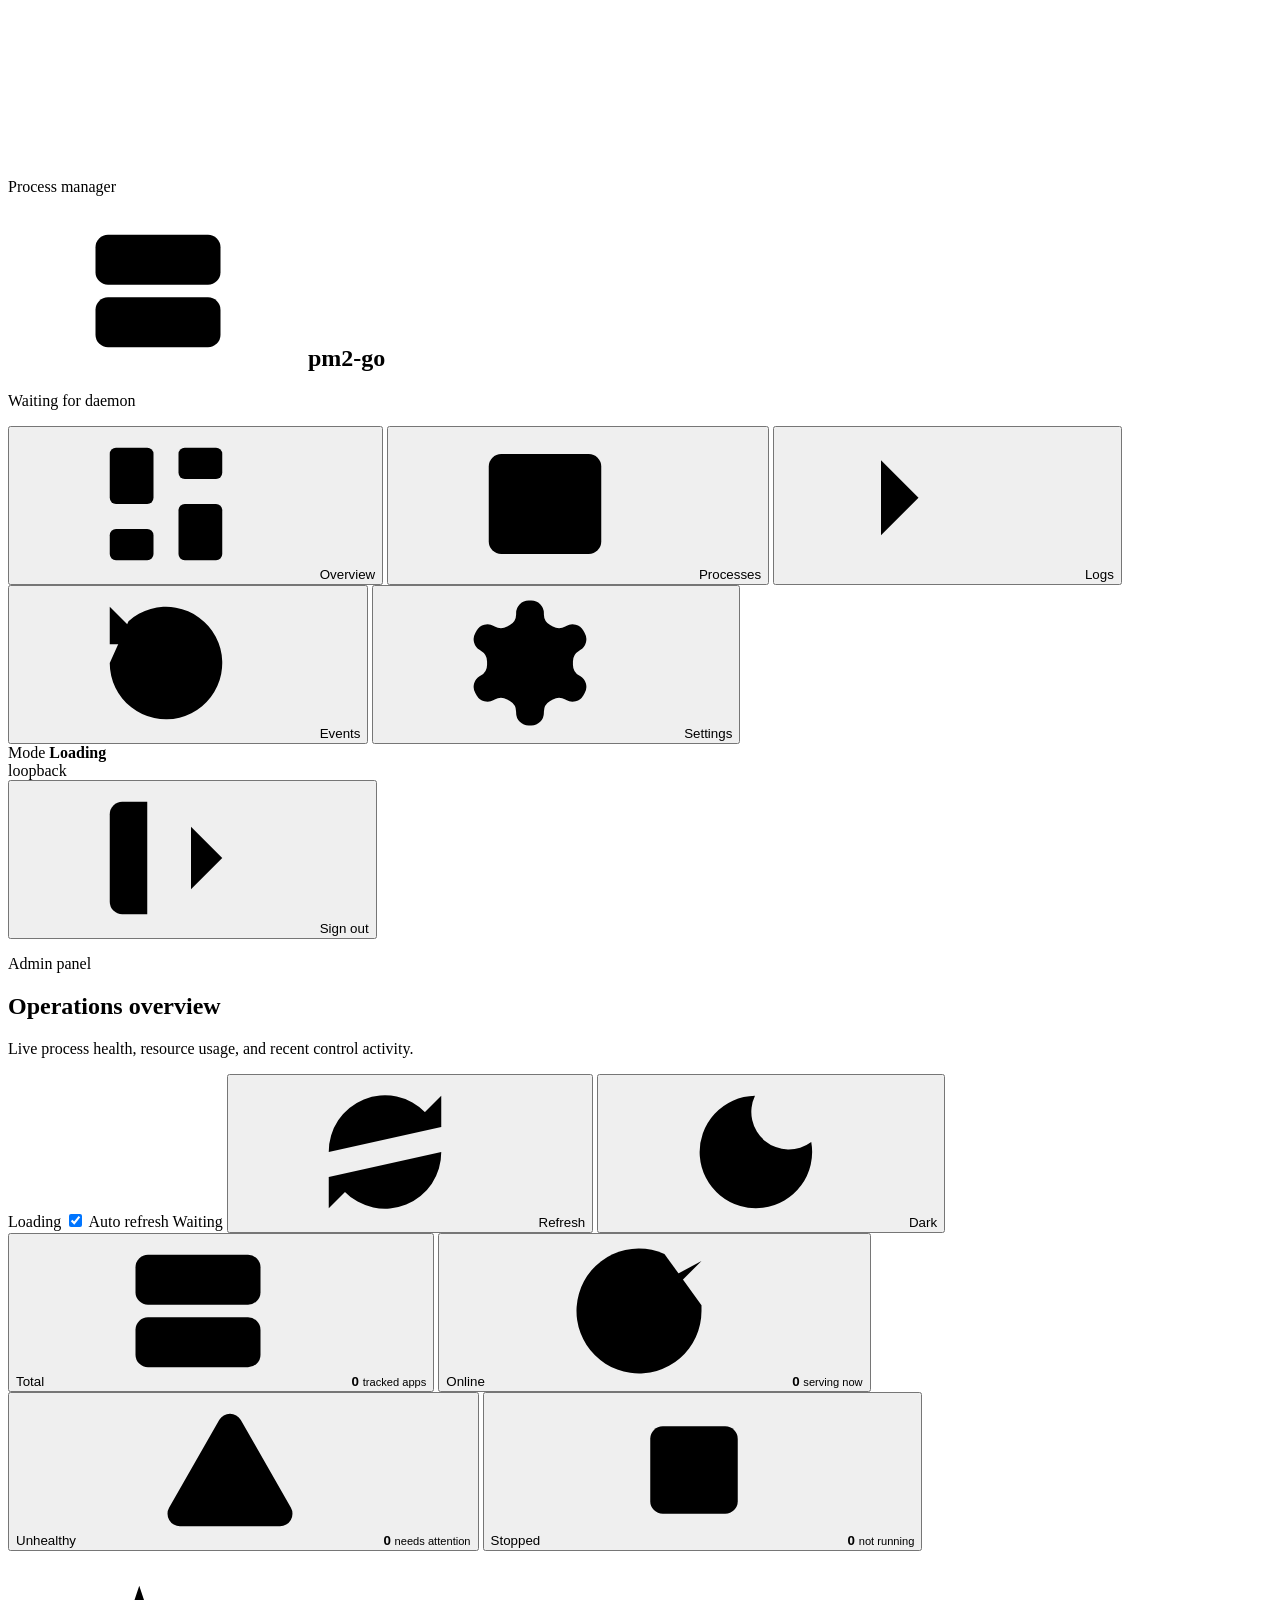
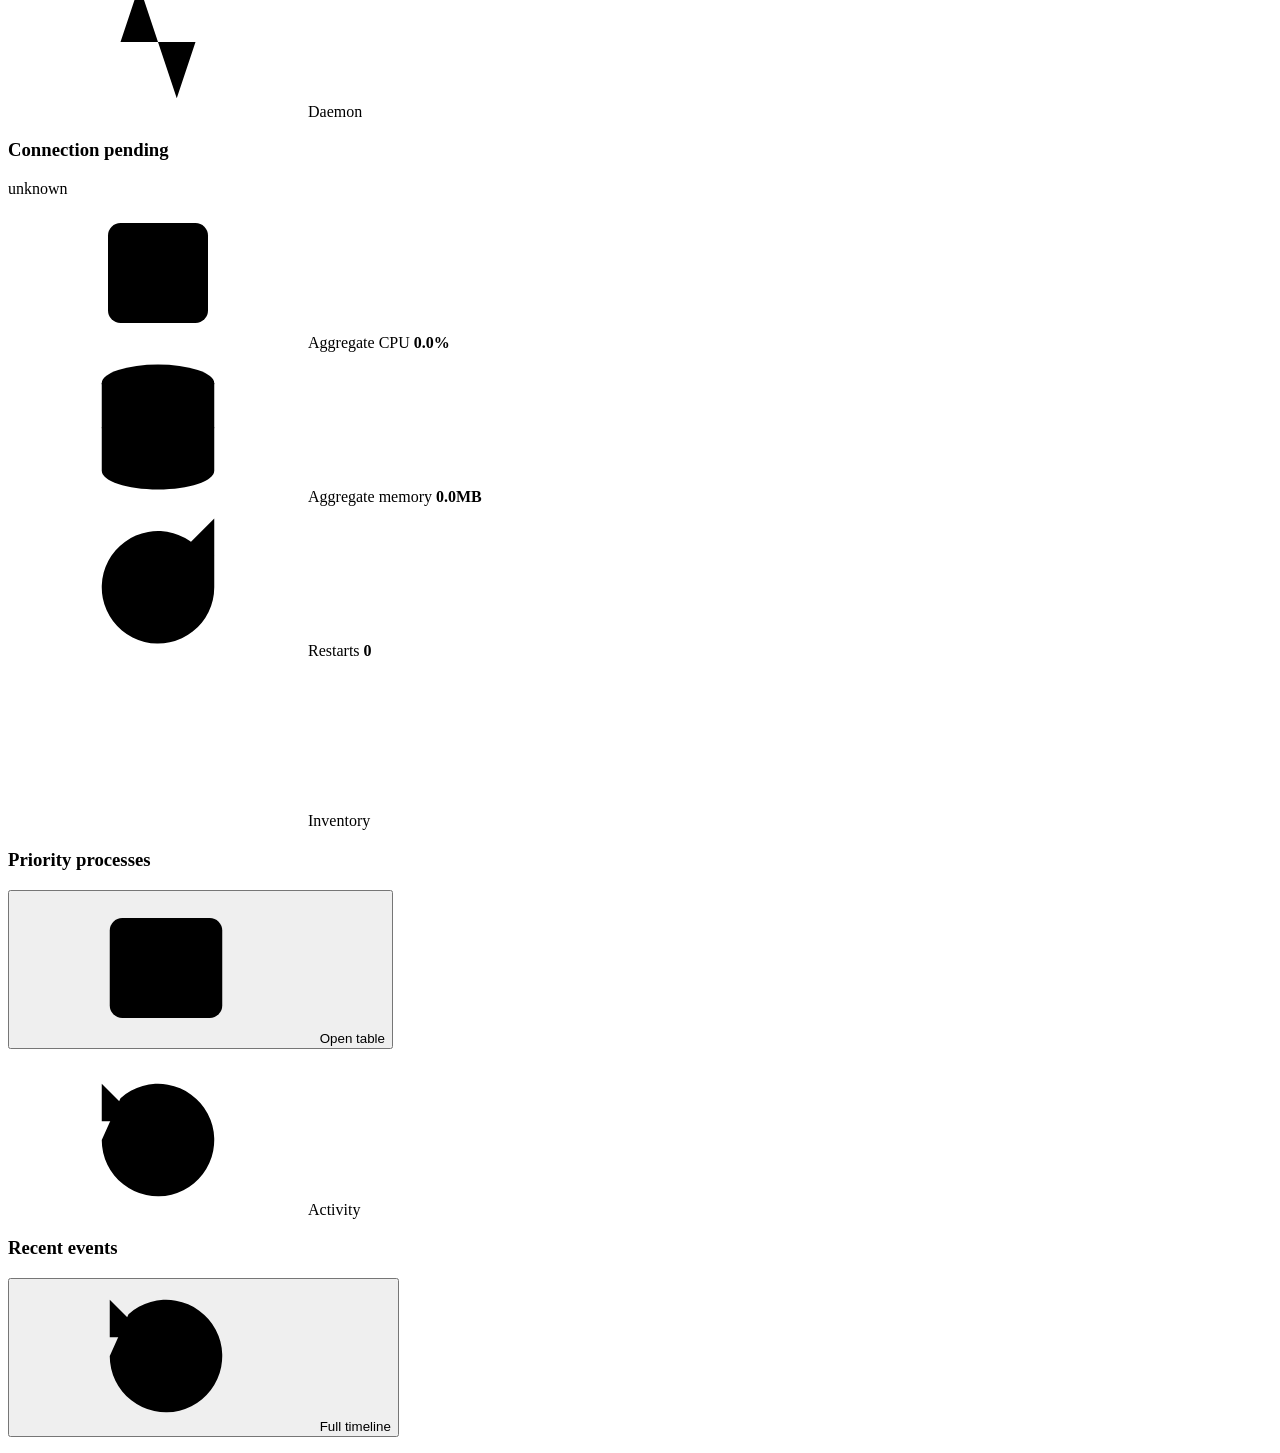
==== commit fe26fe6e: "style: add dashboard icon polish" ====
--- a/internal/web/assets/index.html
+++ b/internal/web/assets/index.html
@@ -9,34 +9,188 @@
     <script src="/assets/app.js" defer></script>
   </head>
   <body>
+    <svg class="icon-sprite" aria-hidden="true" focusable="false">
+      <symbol id="icon-activity" viewBox="0 0 24 24">
+        <path d="M22 12h-4l-3 9L9 3l-3 9H2"></path>
+      </symbol>
+      <symbol id="icon-alert-triangle" viewBox="0 0 24 24">
+        <path d="m21.73 18-8-14a2 2 0 0 0-3.46 0l-8 14A2 2 0 0 0 4 21h16a2 2 0 0 0 1.73-3Z"></path>
+        <path d="M12 9v4"></path>
+        <path d="M12 17h.01"></path>
+      </symbol>
+      <symbol id="icon-chart" viewBox="0 0 24 24">
+        <path d="M3 3v18h18"></path>
+        <path d="m19 9-5 5-4-4-3 3"></path>
+      </symbol>
+      <symbol id="icon-check-circle" viewBox="0 0 24 24">
+        <path d="M22 11.08V12a10 10 0 1 1-5.93-9.14"></path>
+        <path d="m9 11 3 3L22 4"></path>
+      </symbol>
+      <symbol id="icon-chevron-right" viewBox="0 0 24 24">
+        <path d="m9 18 6-6-6-6"></path>
+      </symbol>
+      <symbol id="icon-copy" viewBox="0 0 24 24">
+        <rect x="9" y="9" width="13" height="13" rx="2"></rect>
+        <path d="M5 15H4a2 2 0 0 1-2-2V4a2 2 0 0 1 2-2h9a2 2 0 0 1 2 2v1"></path>
+      </symbol>
+      <symbol id="icon-cpu" viewBox="0 0 24 24">
+        <rect x="4" y="4" width="16" height="16" rx="2"></rect>
+        <rect x="9" y="9" width="6" height="6"></rect>
+        <path d="M9 1v3"></path>
+        <path d="M15 1v3"></path>
+        <path d="M9 20v3"></path>
+        <path d="M15 20v3"></path>
+        <path d="M20 9h3"></path>
+        <path d="M20 14h3"></path>
+        <path d="M1 9h3"></path>
+        <path d="M1 14h3"></path>
+      </symbol>
+      <symbol id="icon-database" viewBox="0 0 24 24">
+        <ellipse cx="12" cy="5" rx="9" ry="3"></ellipse>
+        <path d="M3 5v14c0 1.66 4.03 3 9 3s9-1.34 9-3V5"></path>
+        <path d="M3 12c0 1.66 4.03 3 9 3s9-1.34 9-3"></path>
+      </symbol>
+      <symbol id="icon-file-code" viewBox="0 0 24 24">
+        <path d="M14 2H6a2 2 0 0 0-2 2v16a2 2 0 0 0 2 2h12a2 2 0 0 0 2-2V8Z"></path>
+        <path d="M14 2v6h6"></path>
+        <path d="m10 13-2 2 2 2"></path>
+        <path d="m14 17 2-2-2-2"></path>
+      </symbol>
+      <symbol id="icon-history" viewBox="0 0 24 24">
+        <path d="M3 12a9 9 0 1 0 3-6.7"></path>
+        <path d="M3 3v6h6"></path>
+        <path d="M12 7v5l3 2"></path>
+      </symbol>
+      <symbol id="icon-key" viewBox="0 0 24 24">
+        <circle cx="7.5" cy="15.5" r="5.5"></circle>
+        <path d="m21 2-9.6 9.6"></path>
+        <path d="m15.5 7.5 3 3L22 7"></path>
+      </symbol>
+      <symbol id="icon-layout-dashboard" viewBox="0 0 24 24">
+        <rect x="3" y="3" width="7" height="9" rx="1"></rect>
+        <rect x="14" y="3" width="7" height="5" rx="1"></rect>
+        <rect x="14" y="12" width="7" height="9" rx="1"></rect>
+        <rect x="3" y="16" width="7" height="5" rx="1"></rect>
+      </symbol>
+      <symbol id="icon-list" viewBox="0 0 24 24">
+        <path d="M8 6h13"></path>
+        <path d="M8 12h13"></path>
+        <path d="M8 18h13"></path>
+        <path d="M3 6h.01"></path>
+        <path d="M3 12h.01"></path>
+        <path d="M3 18h.01"></path>
+      </symbol>
+      <symbol id="icon-log-out" viewBox="0 0 24 24">
+        <path d="M9 21H5a2 2 0 0 1-2-2V5a2 2 0 0 1 2-2h4"></path>
+        <path d="m16 17 5-5-5-5"></path>
+        <path d="M21 12H9"></path>
+      </symbol>
+      <symbol id="icon-maximize" viewBox="0 0 24 24">
+        <path d="M8 3H5a2 2 0 0 0-2 2v3"></path>
+        <path d="M21 8V5a2 2 0 0 0-2-2h-3"></path>
+        <path d="M3 16v3a2 2 0 0 0 2 2h3"></path>
+        <path d="M16 21h3a2 2 0 0 0 2-2v-3"></path>
+      </symbol>
+      <symbol id="icon-moon" viewBox="0 0 24 24">
+        <path d="M12 3a6 6 0 0 0 9 7.4A9 9 0 1 1 12 3Z"></path>
+      </symbol>
+      <symbol id="icon-play" viewBox="0 0 24 24">
+        <polygon points="6 3 20 12 6 21 6 3"></polygon>
+      </symbol>
+      <symbol id="icon-refresh-cw" viewBox="0 0 24 24">
+        <path d="M21 12a9 9 0 0 1-15.5 6.3L3 16"></path>
+        <path d="M3 21v-5h5"></path>
+        <path d="M3 12A9 9 0 0 1 18.5 5.7L21 8"></path>
+        <path d="M21 3v5h-5"></path>
+      </symbol>
+      <symbol id="icon-rotate-cw" viewBox="0 0 24 24">
+        <path d="M21 2v6h-6"></path>
+        <path d="M21 13a9 9 0 1 1-3-6.7L21 8"></path>
+      </symbol>
+      <symbol id="icon-route" viewBox="0 0 24 24">
+        <circle cx="6" cy="19" r="3"></circle>
+        <circle cx="18" cy="5" r="3"></circle>
+        <path d="M12 19h2a4 4 0 0 0 0-8H10a4 4 0 0 1 0-8h2"></path>
+      </symbol>
+      <symbol id="icon-search" viewBox="0 0 24 24">
+        <circle cx="11" cy="11" r="8"></circle>
+        <path d="m21 21-4.3-4.3"></path>
+      </symbol>
+      <symbol id="icon-server" viewBox="0 0 24 24">
+        <rect x="2" y="3" width="20" height="8" rx="2"></rect>
+        <rect x="2" y="13" width="20" height="8" rx="2"></rect>
+        <path d="M6 7h.01"></path>
+        <path d="M6 17h.01"></path>
+      </symbol>
+      <symbol id="icon-settings" viewBox="0 0 24 24">
+        <path d="M12.22 2h-.44a2 2 0 0 0-2 2v.18a2 2 0 0 1-1 1.73l-.43.25a2 2 0 0 1-2 0l-.15-.08a2 2 0 0 0-2.73.73l-.22.38a2 2 0 0 0 .73 2.73l.15.1a2 2 0 0 1 1 1.72v.51a2 2 0 0 1-1 1.74l-.15.09a2 2 0 0 0-.73 2.73l.22.38a2 2 0 0 0 2.73.73l.15-.08a2 2 0 0 1 2 0l.43.25a2 2 0 0 1 1 1.73V20a2 2 0 0 0 2 2h.44a2 2 0 0 0 2-2v-.18a2 2 0 0 1 1-1.73l.43-.25a2 2 0 0 1 2 0l.15.08a2 2 0 0 0 2.73-.73l.22-.38a2 2 0 0 0-.73-2.73l-.15-.09a2 2 0 0 1-1-1.74v-.51a2 2 0 0 1 1-1.72l.15-.1a2 2 0 0 0 .73-2.73l-.22-.38a2 2 0 0 0-2.73-.73l-.15.08a2 2 0 0 1-2 0l-.43-.25a2 2 0 0 1-1-1.73V4a2 2 0 0 0-2-2Z"></path>
+        <circle cx="12" cy="12" r="3"></circle>
+      </symbol>
+      <symbol id="icon-shield" viewBox="0 0 24 24">
+        <path d="M20 13c0 5-3.5 7.5-7.7 8.9a1 1 0 0 1-.6 0C7.5 20.5 4 18 4 13V5l8-3 8 3Z"></path>
+        <path d="m9 12 2 2 4-4"></path>
+      </symbol>
+      <symbol id="icon-square" viewBox="0 0 24 24">
+        <rect x="5" y="5" width="14" height="14" rx="2"></rect>
+      </symbol>
+      <symbol id="icon-sun" viewBox="0 0 24 24">
+        <circle cx="12" cy="12" r="4"></circle>
+        <path d="M12 2v2"></path>
+        <path d="M12 20v2"></path>
+        <path d="m4.93 4.93 1.41 1.41"></path>
+        <path d="m17.66 17.66 1.41 1.41"></path>
+        <path d="M2 12h2"></path>
+        <path d="M20 12h2"></path>
+        <path d="m6.34 17.66-1.41 1.41"></path>
+        <path d="m19.07 4.93-1.41 1.41"></path>
+      </symbol>
+      <symbol id="icon-table" viewBox="0 0 24 24">
+        <rect x="3" y="4" width="18" height="16" rx="2"></rect>
+        <path d="M3 10h18"></path>
+        <path d="M10 4v16"></path>
+      </symbol>
+      <symbol id="icon-terminal" viewBox="0 0 24 24">
+        <path d="m4 17 6-6-6-6"></path>
+        <path d="M12 19h8"></path>
+      </symbol>
+      <symbol id="icon-trash" viewBox="0 0 24 24">
+        <path d="M3 6h18"></path>
+        <path d="M8 6V4a2 2 0 0 1 2-2h4a2 2 0 0 1 2 2v2"></path>
+        <path d="M19 6 18 20a2 2 0 0 1-2 2H8a2 2 0 0 1-2-2L5 6"></path>
+      </symbol>
+      <symbol id="icon-x" viewBox="0 0 24 24">
+        <path d="M18 6 6 18"></path>
+        <path d="m6 6 12 12"></path>
+      </symbol>
+    </svg>
     <div class="admin-shell">
       <aside class="side-rail" aria-label="Admin navigation">
         <header class="brand-block">
           <p class="eyebrow">Process manager</p>
-          <h1>pm2-go</h1>
+          <h1><svg class="brand-icon"><use href="#icon-server"></use></svg>pm2-go</h1>
           <p id="rail-summary" class="muted-line">Waiting for daemon</p>
         </header>
 
         <nav class="rail-nav" aria-label="Sections">
           <button class="rail-link active" type="button" data-view="overview">
-            <span class="rail-mark">01</span>
-            Overview
+            <svg class="icon"><use href="#icon-layout-dashboard"></use></svg>
+            <span>Overview</span>
           </button>
           <button class="rail-link" type="button" data-view="processes">
-            <span class="rail-mark">02</span>
-            Processes
+            <svg class="icon"><use href="#icon-table"></use></svg>
+            <span>Processes</span>
           </button>
           <button class="rail-link" type="button" data-view="logs">
-            <span class="rail-mark">03</span>
-            Logs
+            <svg class="icon"><use href="#icon-terminal"></use></svg>
+            <span>Logs</span>
           </button>
           <button class="rail-link" type="button" data-view="events">
-            <span class="rail-mark">04</span>
-            Events
+            <svg class="icon"><use href="#icon-history"></use></svg>
+            <span>Events</span>
           </button>
           <button class="rail-link" type="button" data-view="settings">
-            <span class="rail-mark">05</span>
-            Settings
+            <svg class="icon"><use href="#icon-settings"></use></svg>
+            <span>Settings</span>
           </button>
         </nav>
 
@@ -49,7 +203,10 @@
         </section>
 
         <form method="post" action="/auth/logout" class="rail-footer">
-          <button class="button ghost-button" type="submit">Sign out</button>
+          <button class="button ghost-button" type="submit">
+            <svg class="icon"><use href="#icon-log-out"></use></svg>
+            <span>Sign out</span>
+          </button>
         </form>
       </aside>
 
@@ -68,8 +225,14 @@
               <span>Auto refresh</span>
             </label>
             <span id="last-updated" class="timestamp">Waiting</span>
-            <button id="refresh" class="button" type="button">Refresh</button>
-            <button id="theme-toggle" class="button icon-button" type="button">Theme</button>
+            <button id="refresh" class="button" type="button">
+              <svg class="icon"><use href="#icon-refresh-cw"></use></svg>
+              <span>Refresh</span>
+            </button>
+            <button id="theme-toggle" class="button icon-button" type="button">
+              <svg class="icon"><use href="#icon-moon"></use></svg>
+              <span>Dark</span>
+            </button>
           </div>
         </header>
 
@@ -78,22 +241,34 @@
         <section id="overview-view" class="view-panel">
           <div class="summary-grid" aria-label="Process summary">
             <button class="summary-card active" type="button" data-filter-shortcut="all">
-              <span class="summary-title">Total</span>
+              <span class="summary-top">
+                <span class="summary-title">Total</span>
+                <span class="summary-icon"><svg class="icon"><use href="#icon-server"></use></svg></span>
+              </span>
               <strong id="total-count">0</strong>
               <small id="total-hint">tracked apps</small>
             </button>
             <button class="summary-card" type="button" data-filter-shortcut="online">
-              <span class="summary-title">Online</span>
+              <span class="summary-top">
+                <span class="summary-title">Online</span>
+                <span class="summary-icon summary-icon-online"><svg class="icon"><use href="#icon-check-circle"></use></svg></span>
+              </span>
               <strong id="online-count">0</strong>
               <small>serving now</small>
             </button>
             <button class="summary-card warning-card" type="button" data-filter-shortcut="unhealthy">
-              <span class="summary-title">Unhealthy</span>
+              <span class="summary-top">
+                <span class="summary-title">Unhealthy</span>
+                <span class="summary-icon summary-icon-warning"><svg class="icon"><use href="#icon-alert-triangle"></use></svg></span>
+              </span>
               <strong id="unhealthy-count">0</strong>
               <small>needs attention</small>
             </button>
             <button class="summary-card danger-card" type="button" data-filter-shortcut="stopped">
-              <span class="summary-title">Stopped</span>
+              <span class="summary-top">
+                <span class="summary-title">Stopped</span>
+                <span class="summary-icon summary-icon-danger"><svg class="icon"><use href="#icon-square"></use></svg></span>
+              </span>
               <strong id="stopped-count">0</strong>
               <small>not running</small>
             </button>
@@ -103,22 +278,22 @@
             <section class="panel hero-panel">
               <div class="panel-header">
                 <div>
-                  <p class="eyebrow">Daemon</p>
+                  <p class="eyebrow"><svg class="icon"><use href="#icon-activity"></use></svg>Daemon</p>
                   <h3 id="daemon-health-title">Connection pending</h3>
                 </div>
                 <span id="daemon-health-pill" class="status-pill">unknown</span>
               </div>
               <div class="hero-stats">
                 <div>
-                  <span class="field-label">Aggregate CPU</span>
+                  <span class="field-label"><svg class="icon"><use href="#icon-cpu"></use></svg>Aggregate CPU</span>
                   <strong id="aggregate-cpu">0.0%</strong>
                 </div>
                 <div>
-                  <span class="field-label">Aggregate memory</span>
+                  <span class="field-label"><svg class="icon"><use href="#icon-database"></use></svg>Aggregate memory</span>
                   <strong id="aggregate-memory">0.0MB</strong>
                 </div>
                 <div>
-                  <span class="field-label">Restarts</span>
+                  <span class="field-label"><svg class="icon"><use href="#icon-rotate-cw"></use></svg>Restarts</span>
                   <strong id="aggregate-restarts">0</strong>
                 </div>
               </div>
@@ -128,10 +303,13 @@
             <section class="panel">
               <div class="panel-header">
                 <div>
-                  <p class="eyebrow">Inventory</p>
+                  <p class="eyebrow"><svg class="icon"><use href="#icon-list"></use></svg>Inventory</p>
                   <h3>Priority processes</h3>
                 </div>
-                <button class="small-button" type="button" data-view-jump="processes">Open table</button>
+                <button class="small-button" type="button" data-view-jump="processes">
+                  <svg class="icon"><use href="#icon-table"></use></svg>
+                  <span>Open table</span>
+                </button>
               </div>
               <div id="overview-processes" class="priority-list"></div>
             </section>
@@ -139,10 +317,13 @@
             <section class="panel">
               <div class="panel-header">
                 <div>
-                  <p class="eyebrow">Activity</p>
+                  <p class="eyebrow"><svg class="icon"><use href="#icon-history"></use></svg>Activity</p>
                   <h3>Recent events</h3>
                 </div>
-                <button class="small-button" type="button" data-view-jump="events">Full timeline</button>
+                <button class="small-button" type="button" data-view-jump="events">
+                  <svg class="icon"><use href="#icon-history"></use></svg>
+                  <span>Full timeline</span>
+                </button>
               </div>
               <ul id="overview-events" class="event-list compact-events"></ul>
             </section>
@@ -155,7 +336,7 @@
               <div class="panel inventory-panel">
                 <div class="table-toolbar">
                   <div class="search-box">
-                    <span class="search-icon">Search</span>
+                    <span class="search-icon"><svg class="icon"><use href="#icon-search"></use></svg><span>Search</span></span>
                     <input id="search" type="search" placeholder="Name, command, cwd, args">
                   </div>
                   <div class="filter-strip" aria-label="Status filter">
@@ -194,7 +375,7 @@
               <div id="detail-content" class="inspector-content" hidden>
                 <header class="inspector-header">
                   <div>
-                    <p class="eyebrow">Selected process</p>
+                    <p class="eyebrow"><svg class="icon"><use href="#icon-server"></use></svg>Selected process</p>
                     <h3 id="detail-name">Process</h3>
                     <p id="detail-command" class="code-line"></p>
                   </div>
@@ -202,24 +383,39 @@
                 </header>
 
                 <div class="action-strip">
-                  <button class="button action-btn" type="button" data-action="start">Start</button>
-                  <button class="button action-btn" type="button" data-action="restart">Restart</button>
-                  <button class="button action-btn" type="button" data-action="reload">Reload</button>
-                  <button class="button action-btn danger-outline" type="button" data-action="stop">Stop</button>
-                  <button class="button action-btn button-danger" type="button" data-action="delete">Delete</button>
+                  <button class="button action-btn" type="button" data-action="start">
+                    <svg class="icon"><use href="#icon-play"></use></svg>
+                    <span>Start</span>
+                  </button>
+                  <button class="button action-btn" type="button" data-action="restart">
+                    <svg class="icon"><use href="#icon-rotate-cw"></use></svg>
+                    <span>Restart</span>
+                  </button>
+                  <button class="button action-btn" type="button" data-action="reload">
+                    <svg class="icon"><use href="#icon-refresh-cw"></use></svg>
+                    <span>Reload</span>
+                  </button>
+                  <button class="button action-btn danger-outline" type="button" data-action="stop">
+                    <svg class="icon"><use href="#icon-square"></use></svg>
+                    <span>Stop</span>
+                  </button>
+                  <button class="button action-btn button-danger" type="button" data-action="delete">
+                    <svg class="icon"><use href="#icon-trash"></use></svg>
+                    <span>Delete</span>
+                  </button>
                 </div>
 
                 <div class="metric-strip">
                   <div>
-                    <span class="field-label">CPU</span>
+                    <span class="field-label"><svg class="icon"><use href="#icon-cpu"></use></svg>CPU</span>
                     <strong id="selected-cpu">0.0%</strong>
                   </div>
                   <div>
-                    <span class="field-label">Memory</span>
+                    <span class="field-label"><svg class="icon"><use href="#icon-database"></use></svg>Memory</span>
                     <strong id="selected-memory">0.0MB</strong>
                   </div>
                   <div>
-                    <span class="field-label">Uptime</span>
+                    <span class="field-label"><svg class="icon"><use href="#icon-activity"></use></svg>Uptime</span>
                     <strong id="selected-uptime">0s</strong>
                   </div>
                 </div>
@@ -227,7 +423,7 @@
                 <section class="chart-panel">
                   <div class="panel-header tight-header">
                     <div>
-                      <p class="eyebrow">Last hour</p>
+                      <p class="eyebrow"><svg class="icon"><use href="#icon-chart"></use></svg>Last hour</p>
                       <h3>Resource trend</h3>
                     </div>
                     <span id="metric-count" class="compact-pill">0 samples</span>
@@ -245,15 +441,27 @@
                 </section>
 
                 <div class="detail-tabs" role="tablist" aria-label="Process detail tabs">
-                  <button class="detail-tab active" type="button" data-detail-tab="settings">Settings</button>
-                  <button class="detail-tab" type="button" data-detail-tab="env">Env</button>
-                  <button class="detail-tab" type="button" data-detail-tab="paths">Paths</button>
+                  <button class="detail-tab active" type="button" data-detail-tab="settings">
+                    <svg class="icon"><use href="#icon-settings"></use></svg>
+                    <span>Settings</span>
+                  </button>
+                  <button class="detail-tab" type="button" data-detail-tab="env">
+                    <svg class="icon"><use href="#icon-key"></use></svg>
+                    <span>Env</span>
+                  </button>
+                  <button class="detail-tab" type="button" data-detail-tab="paths">
+                    <svg class="icon"><use href="#icon-route"></use></svg>
+                    <span>Paths</span>
+                  </button>
                 </div>
 
                 <section id="settings-tab" class="detail-tab-panel">
                   <div class="section-heading">
                     <h3>Runtime settings</h3>
-                    <button id="copy-config" class="small-button" type="button">Copy JSON</button>
+                    <button id="copy-config" class="small-button" type="button">
+                      <svg class="icon"><use href="#icon-copy"></use></svg>
+                      <span>Copy JSON</span>
+                    </button>
                   </div>
                   <dl id="settings-list" class="settings-list"></dl>
                 </section>
@@ -264,7 +472,7 @@
                     <span id="env-count" class="compact-pill">0 keys</span>
                   </div>
                   <div class="search-box compact-search">
-                    <span class="search-icon">Filter</span>
+                    <span class="search-icon"><svg class="icon"><use href="#icon-search"></use></svg><span>Filter</span></span>
                     <input id="env-search" type="search" placeholder="Environment key">
                   </div>
                   <div id="env-key-list" class="key-grid"></div>
@@ -282,7 +490,7 @@
           <section class="panel logs-panel">
             <div class="panel-header logs-header">
               <div>
-                <p class="eyebrow">Live tail</p>
+                <p class="eyebrow"><svg class="icon"><use href="#icon-terminal"></use></svg>Live tail</p>
                 <h3 id="log-process-name">No process selected</h3>
               </div>
               <div class="log-controls">
@@ -301,8 +509,14 @@
                   <span>Auto-scroll</span>
                 </label>
                 <input id="log-search" type="search" placeholder="Filter logs">
-                <button id="log-copy" class="small-button" type="button">Copy</button>
-                <button id="log-maximize" class="small-button" type="button">Expand</button>
+                <button id="log-copy" class="small-button" type="button">
+                  <svg class="icon"><use href="#icon-copy"></use></svg>
+                  <span>Copy</span>
+                </button>
+                <button id="log-maximize" class="small-button" type="button">
+                  <svg class="icon"><use href="#icon-maximize"></use></svg>
+                  <span>Expand</span>
+                </button>
               </div>
             </div>
             <pre id="log-viewer" class="log-viewer" aria-label="Process logs"></pre>
@@ -312,11 +526,14 @@
         <section id="events-view" class="view-panel" hidden>
           <section class="panel">
             <div class="panel-header">
-              <div>
-                <p class="eyebrow">Audit trail</p>
-                <h3>Control and status events</h3>
-              </div>
-              <button id="events-refresh" class="small-button" type="button">Refresh events</button>
+                <div>
+                  <p class="eyebrow"><svg class="icon"><use href="#icon-history"></use></svg>Audit trail</p>
+                  <h3>Control and status events</h3>
+                </div>
+              <button id="events-refresh" class="small-button" type="button">
+                <svg class="icon"><use href="#icon-refresh-cw"></use></svg>
+                <span>Refresh events</span>
+              </button>
             </div>
             <ul id="event-list" class="event-list timeline-list"></ul>
           </section>
@@ -327,7 +544,7 @@
             <section class="panel">
               <div class="panel-header">
                 <div>
-                  <p class="eyebrow">Security</p>
+                  <p class="eyebrow"><svg class="icon"><use href="#icon-shield"></use></svg>Security</p>
                   <h3>Dashboard access</h3>
                 </div>
                 <span id="settings-mode-pill" class="mode-badge">Loading</span>
@@ -338,7 +555,7 @@
             <section class="panel">
               <div class="panel-header">
                 <div>
-                  <p class="eyebrow">Runtime</p>
+                  <p class="eyebrow"><svg class="icon"><use href="#icon-settings"></use></svg>Runtime</p>
                   <h3>Admin posture</h3>
                 </div>
               </div>
@@ -351,12 +568,18 @@
 
     <div id="confirm-modal" class="modal-backdrop" hidden>
       <section class="confirm-panel" role="dialog" aria-modal="true" aria-labelledby="confirm-title">
-        <p class="eyebrow">Confirm action</p>
+        <p class="eyebrow"><svg class="icon"><use href="#icon-alert-triangle"></use></svg>Confirm action</p>
         <h2 id="confirm-title">Delete process?</h2>
         <p id="confirm-copy" class="muted-line">This removes the selected process from daemon management.</p>
         <div class="confirm-actions">
-          <button id="confirm-cancel" class="button" type="button">Cancel</button>
-          <button id="confirm-run" class="button button-danger" type="button">Delete</button>
+          <button id="confirm-cancel" class="button" type="button">
+            <svg class="icon"><use href="#icon-x"></use></svg>
+            <span>Cancel</span>
+          </button>
+          <button id="confirm-run" class="button button-danger" type="button">
+            <svg class="icon"><use href="#icon-trash"></use></svg>
+            <span>Delete</span>
+          </button>
         </div>
       </section>
     </div>
@@ -365,10 +588,13 @@
       <section class="modal-panel logs-modal-panel" role="dialog" aria-modal="true" aria-label="Expanded logs">
         <header class="modal-header">
           <div>
-            <p class="eyebrow">Expanded logs</p>
+            <p class="eyebrow"><svg class="icon"><use href="#icon-maximize"></use></svg>Expanded logs</p>
             <h3 class="modal-title-text">Terminal log viewer</h3>
           </div>
-          <button id="close-logs-modal" class="button" type="button">Close</button>
+          <button id="close-logs-modal" class="button" type="button">
+            <svg class="icon"><use href="#icon-x"></use></svg>
+            <span>Close</span>
+          </button>
         </header>
         <pre id="modal-log-viewer" class="log-viewer modal-log-viewer" aria-label="Expanded logs"></pre>
       </section>
